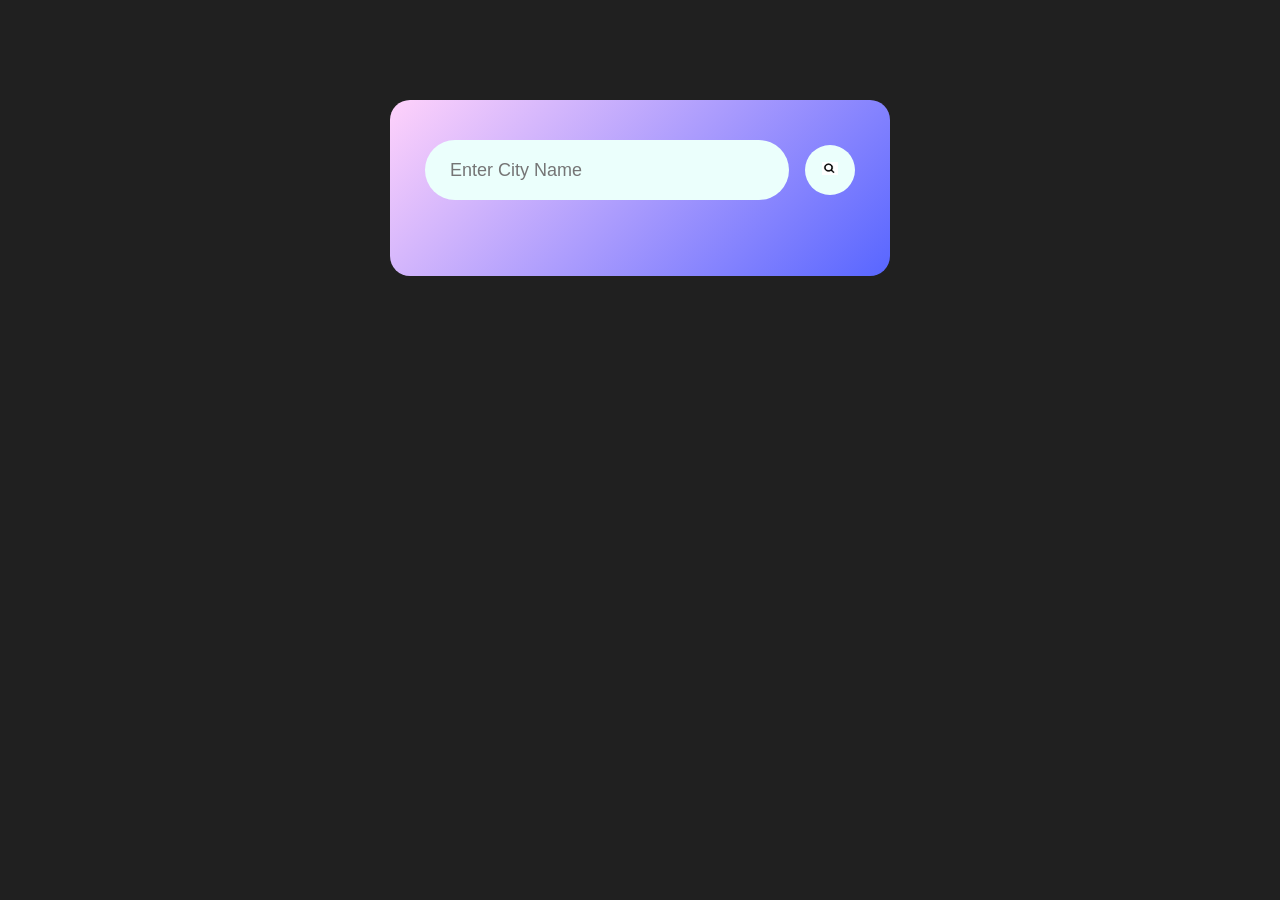
==== index.html @ b9f884ba "Add files via upload" ====
<!DOCTYPE html>
<html lang="en">

<head>
    <meta charset="UTF-8" />
    <meta name="viewport" content="width=device-width, initial-scale=1.0" />
    <title>Weather</title>
    <link rel="stylesheet" href="style.css" />

</head>

<body>
    <div class="card">

        <div class="search">
            <input type="search" placeholder="Enter City Name" spellcheck="false">
            <button><img src="Screenshot 2026-01-25 212700.png"></button>
        </div>

        <div class="error">
            <p>Invalid City</p>
        </div>

        <br><br>

        <div class="weather">
            <img src="thunder ico.png" class="weathericon" width="170px" height="170px" />
            <!--<img src="WhatsApp Image 2025-11-11 at 02.36.56_308519b0.jpg" class="weathericon" width="170px" height="170px" />
            <img src="thunder ico.png" class="weathericon" width="170px" height="170px" />
            <img src="thunder ico.png" class="weathericon" width="170px" height="170px" />-->

            <br><br>
            <h1 class="temp">22°c</h1>
            <br>
            <h2 class="city">New York</h2>

            <div class="details">

                <div class="col">
                    <img src="thermameter.png" width="50px" height="50px" />
                    <div>
                        <p class="humidity">50%</p>
                        <p>Humidity</p>
                    </div>
                </div>

                <div class="col">
                    <img src="windy.png" width="50px" height="50px" />
                    <div>
                        <p class="wind">15 Km/hr</p>
                        <p>Wind Speed</p>
                    </div>
                </div>

            </div>
        </div>
    </div>

    <script src="script.js"></script>

</body>

</html>
---- style.css ----
*{
    margin: 0;
    padding: 0;
    font-family: 'Poppins', sans-serif;
    box-sizing: border-box;
}

body{
    background: #202020;
}

.card{
    width: 90%;
    max-width: 500px;
    background: linear-gradient(135deg,#ffd2fb,#5866ff);
    color: #fff;
    margin: 100px auto 0;
    border-radius: 20px;
    padding: 40px 35px;
    text-align: center;
}

.search{
    width: 100%;
    display: flex;
    align-items: center;
    justify-content: space-between;
}

.search input{
    border: 0;
    outline: 0;
    background: #ebfffc;
    color: #555;
    padding: 10px 25px;
    height: 60px;
    border-radius: 30px;
    flex: 1;
    margin-right: 16px;
    font-size: 18px;
}

.search button{
    border: 0;
    outline: 0;
    background: #ebfffc;
    border-radius: 50%;
    width: 50px;
    height: 50px;
    cursor: pointer;
}

.search button img{
    width: 16px;
}

.weather h1{
    font-size: 80px;
    font-weight: 500;
}

.weather h2{
    font-size: 45px;
    font-weight: 400;
    margin-top: -10px;
}

.details{
    display: flex;
    align-items: center;
    justify-content: space-between;
    padding: 0 20px;
    margin-top: 50px;
}

.col{
    display: flex;
    align-items: center;
    text-align: left;
}

.col img{
    width: 40px;
    margin-right:10px;
}

.humidity, .wind{
    font-size: 28px;
    margin-top:-6px;

}

.weather{
    display: none;
}

.error{
    text-align: left;
    margin-left: 10px;
    font-size:14px;
    margin-top: 10px;
    display: none;
}
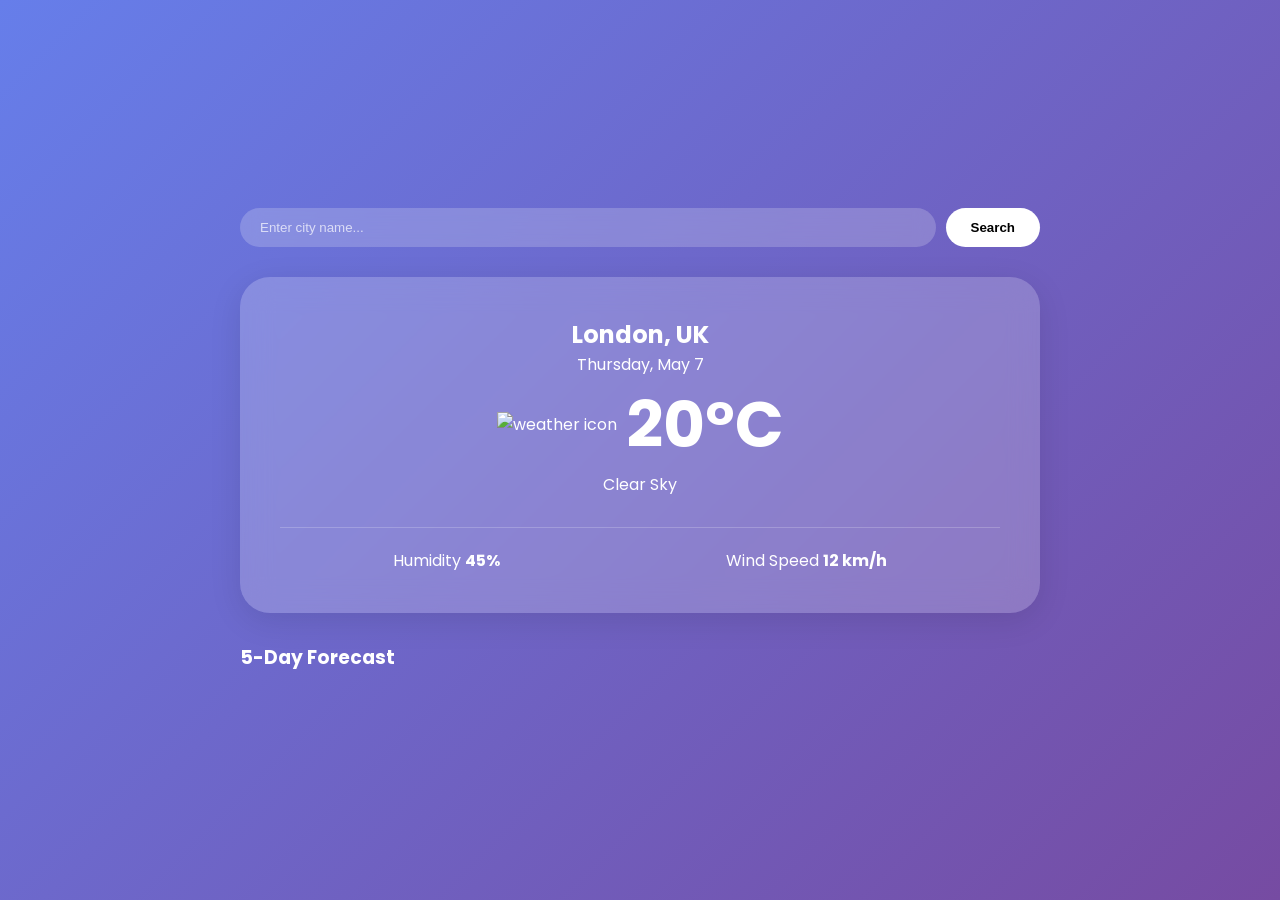
==== commit 1b105f40: "Create index.html" ====
--- a/index.html
+++ b/index.html
@@ -1,63 +1,50 @@
- <!DOCTYPE html>
-<html lang="en">
-
-<head>
-    <meta charset="UTF-8" />
-    <meta name="viewport" content="width=device-width, initial-scale=1.0" />
-    <title>Weather</title>
-    <link rel="stylesheet" href="style.css" />
-
-</head>
-
-<body>
-    <div class="card">
-
-        <div class="search">
-            <input type="search" placeholder="Enter City Name" spellcheck="false">
-            <button><img src="Screenshot 2026-01-25 212700.png"></button>
-        </div>
-
-        <div class="error">
-            <p>Invalid City</p>
-        </div>
-
-        <br><br>
-
-        <div class="weather">
-            <img src="thunder ico.png" class="weathericon" width="170px" height="170px" />
-            <!--<img src="WhatsApp Image 2025-11-11 at 02.36.56_308519b0.jpg" class="weathericon" width="170px" height="170px" />
-            <img src="thunder ico.png" class="weathericon" width="170px" height="170px" />
-            <img src="thunder ico.png" class="weathericon" width="170px" height="170px" />-->
-
-            <br><br>
-            <h1 class="temp">22°c</h1>
-            <br>
-            <h2 class="city">New York</h2>
-
-            <div class="details">
-
-                <div class="col">
-                    <img src="thermameter.png" width="50px" height="50px" />
-                    <div>
-                        <p class="humidity">50%</p>
-                        <p>Humidity</p>
-                    </div>
-                </div>
-
-                <div class="col">
-                    <img src="windy.png" width="50px" height="50px" />
-                    <div>
-                        <p class="wind">15 Km/hr</p>
-                        <p>Wind Speed</p>
-                    </div>
-                </div>
-
-            </div>
-        </div>
-    </div>
-
-    <script src="script.js"></script>
-
-</body>
-
-</html>
+<!DOCTYPE html>
+<html lang="en">
+<head>
+    <meta charset="UTF-8">
+    <meta name="viewport" content="width=device-width, initial-scale=1.0">
+    <title>SkyCast | Modern Weather Dashboard</title>
+    <link rel="stylesheet" href="style.css">
+    <link href="https://fonts.googleapis.com/css2?family=Poppins:wght@300;400;600&display=swap" rel="stylesheet">
+</head>
+<body>
+    <div class="container">
+        <header>
+            <div class="search-box">
+                <input type="text" id="city-input" placeholder="Enter city name..." autocomplete="off">
+                <button id="search-btn">Search</button>
+            </div>
+        </header>
+
+        <main class="weather-card" id="weather-card">
+            <div class="current-weather">
+                <h2 id="city-name">London, UK</h2>
+                <p id="date">Thursday, May 7</p>
+                <div class="temp-container">
+                    <img src="https://openweathermap.org/img/wn/01d@2x.png" id="weather-icon" alt="weather icon">
+                    <h1 id="temperature">20°C</h1>
+                </div>
+                <p id="description">Clear Sky</p>
+            </div>
+
+            <div class="weather-details">
+                <div class="detail-item">
+                    <span>Humidity</span>
+                    <strong id="humidity">45%</strong>
+                </div>
+                <div class="detail-item">
+                    <span>Wind Speed</span>
+                    <strong id="wind-speed">12 km/h</strong>
+                </div>
+            </div>
+        </main>
+
+        <section class="forecast">
+            <h3>5-Day Forecast</h3>
+            <div class="forecast-container" id="forecast-container">
+                </div>
+        </section>
+    </div>
+    <script src="script.js"></script>
+</body>
+</html>
--- a/style.css
+++ b/style.css
@@ -1,103 +1,109 @@
- *{
+ :root {
+    --bg-gradient: linear-gradient(135deg, #667eea 0%, #764ba2 100%);
+    --glass-bg: rgba(255, 255, 255, 0.2);
+    --text-color: #ffffff;
+}
+
+* {
     margin: 0;
     padding: 0;
-    font-family: 'Poppins', sans-serif;
     box-sizing: border-box;
 }
 
-body{
-    background: #202020;
+body {
+    font-family: 'Poppins', sans-serif;
+    background: var(--bg-gradient);
+    min-height: 100vh;
+    display: flex;
+    justify-content: center;
+    align-items: center;
+    color: var(--text-color);
+    padding: 20px;
 }
 
-.card{
-    width: 90%;
-    max-width: 500px;
-    background: linear-gradient(135deg,#ffd2fb,#5866ff);
-    color: #fff;
-    margin: 100px auto 0;
-    border-radius: 20px;
-    padding: 40px 35px;
+.container {
+    width: 100%;
+    max-width: 800px;
+}
+
+/* Search Bar */
+.search-box {
+    display: flex;
+    gap: 10px;
+    margin-bottom: 30px;
+}
+
+input {
+    flex: 1;
+    padding: 12px 20px;
+    border-radius: 25px;
+    border: none;
+    background: var(--glass-bg);
+    color: white;
+    backdrop-filter: blur(10px);
+    outline: none;
+}
+
+input::placeholder { color: rgba(255,255,255,0.7); }
+
+button {
+    padding: 12px 25px;
+    border-radius: 25px;
+    border: none;
+    background: #fff;
+    cursor: pointer;
+    font-weight: 600;
+    transition: 0.3s;
+}
+
+button:hover { background: #eee; }
+
+/* Main Card */
+.weather-card {
+    background: var(--glass-bg);
+    backdrop-filter: blur(15px);
+    padding: 40px;
+    border-radius: 30px;
+    text-align: center;
+    box-shadow: 0 8px 32px rgba(0,0,0,0.1);
+    margin-bottom: 30px;
+}
+
+.temp-container {
+    display: flex;
+    justify-content: center;
+    align-items: center;
+    gap: 10px;
+}
+
+#temperature { font-size: 4rem; }
+
+.weather-details {
+    display: flex;
+    justify-content: space-around;
+    margin-top: 30px;
+    border-top: 1px solid rgba(255,255,255,0.2);
+    padding-top: 20px;
+}
+
+/* Forecast Section */
+.forecast-container {
+    display: flex;
+    gap: 15px;
+    overflow-x: auto;
+    padding: 10px 0;
+}
+
+.forecast-item {
+    background: var(--glass-bg);
+    padding: 15px;
+    border-radius: 15px;
+    min-width: 120px;
     text-align: center;
 }
 
-.search{
-    width: 100%;
-    display: flex;
-    align-items: center;
-    justify-content: space-between;
+/* Responsive adjustments */
+@media (max-width: 600px) {
+    #temperature { font-size: 2.5rem; }
+    .weather-details { flex-direction: column; gap: 15px; }
 }
-
-.search input{
-    border: 0;
-    outline: 0;
-    background: #ebfffc;
-    color: #555;
-    padding: 10px 25px;
-    height: 60px;
-    border-radius: 30px;
-    flex: 1;
-    margin-right: 16px;
-    font-size: 18px;
-}
-
-.search button{
-    border: 0;
-    outline: 0;
-    background: #ebfffc;
-    border-radius: 50%;
-    width: 50px;
-    height: 50px;
-    cursor: pointer;
-}
-
-.search button img{
-    width: 16px;
-}
-
-.weather h1{
-    font-size: 80px;
-    font-weight: 500;
-}
-
-.weather h2{
-    font-size: 45px;
-    font-weight: 400;
-    margin-top: -10px;
-}
-
-.details{
-    display: flex;
-    align-items: center;
-    justify-content: space-between;
-    padding: 0 20px;
-    margin-top: 50px;
-}
-
-.col{
-    display: flex;
-    align-items: center;
-    text-align: left;
-}
-
-.col img{
-    width: 40px;
-    margin-right:10px;
-}
-
-.humidity, .wind{
-    font-size: 28px;
-    margin-top:-6px;
-
-}
-
-.weather{
-    display: none;
-}
-
-.error{
-    text-align: left;
-    margin-left: 10px;
-    font-size:14px;
-    margin-top: 10px;
-    display: none;
-}
